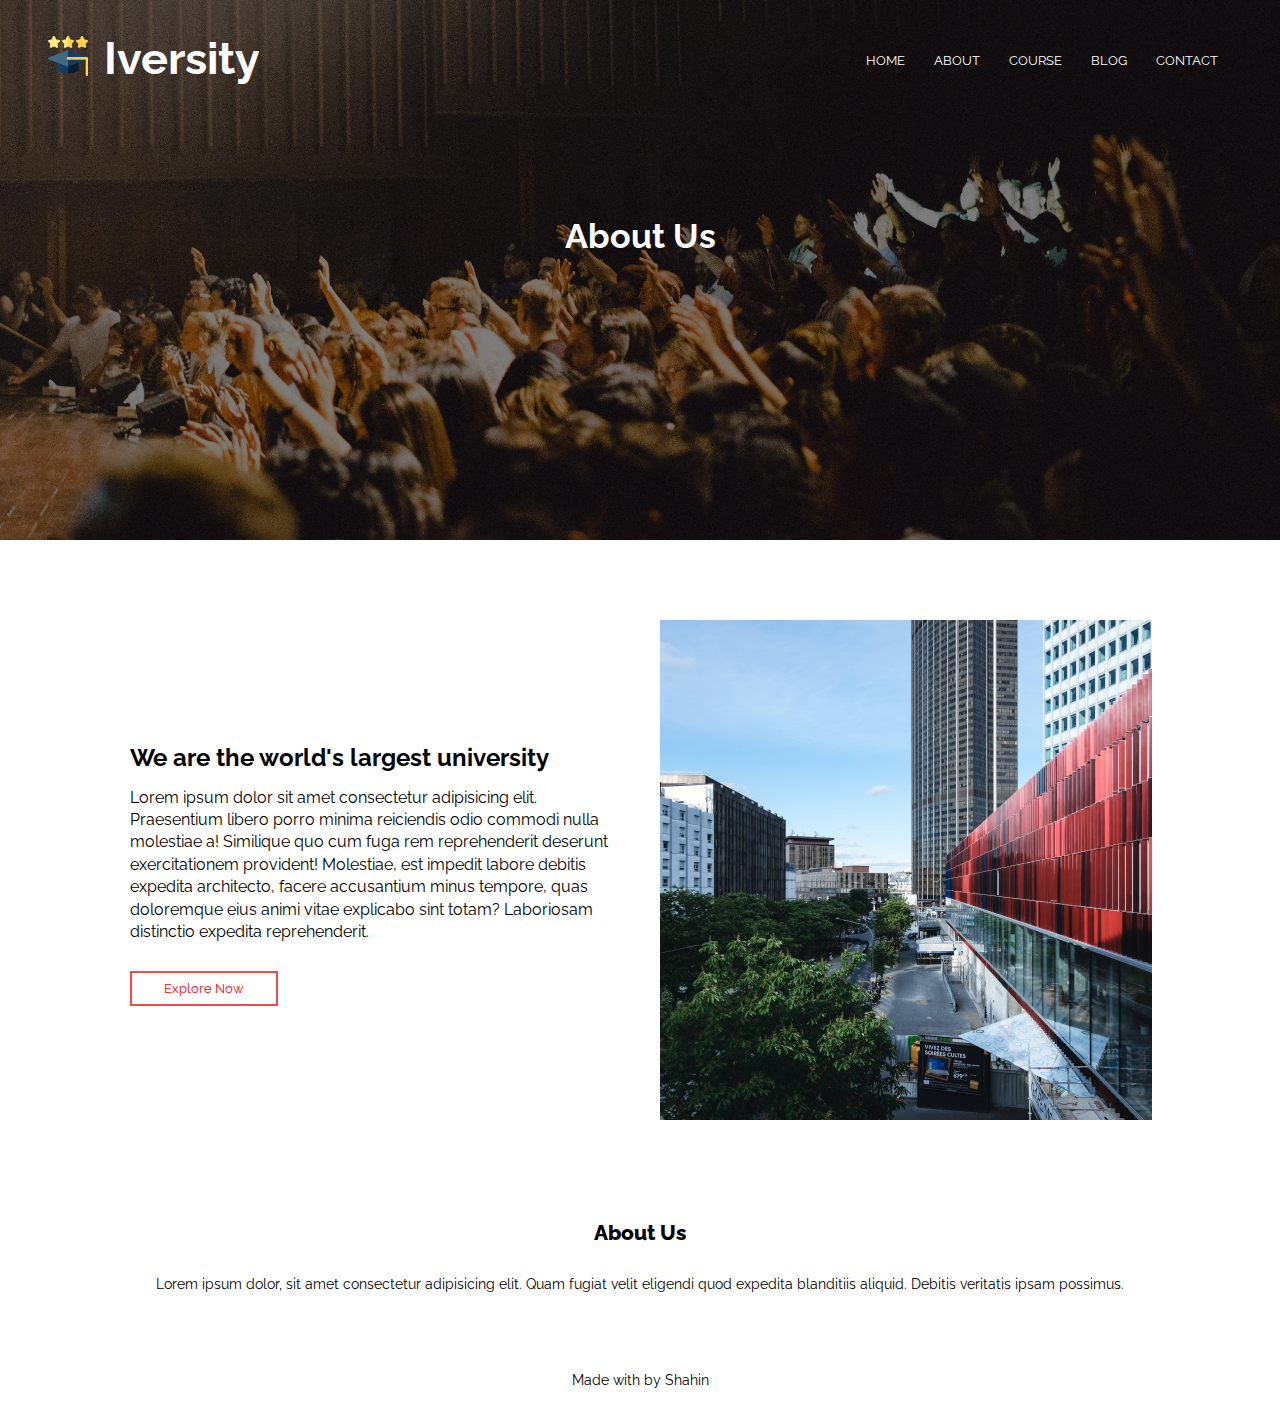
==== about.html @ 724df068 "First Commit" ====
<!DOCTYPE html>
<html lang="en">

<head>
    <meta charset="UTF-8">
    <meta http-equiv="X-UA-Compatible" content="IE=edge">
    <meta name="viewport" content="width=device-width, initial-scale=1.0">
    <!-- CSS Link -->
    <link rel="stylesheet" href="styles.css">
    <!-- Font Awesome -->
    <link rel="stylesheet" href="https://use.fontawesome.com/releases/v5.15.3/css/all.css"
        integrity="sha384-SZXxX4whJ79/gErwcOYf+zWLeJdY/qpuqC4cAa9rOGUstPomtqpuNWT9wdPEn2fk" crossorigin="anonymous">
    <!-- Favicon -->
    <link rel="apple-touch-icon" sizes="180x180" href="images\favicon_package_v0.16\apple-touch-icon.png">
    <link rel="icon" type="image/png" sizes="32x32" href="images\favicon_package_v0.16\favicon-32x32.png">
    <link rel="icon" type="image/png" sizes="16x16" href="/favicon-16x16.png">
    <link rel="manifest" href="images\favicon_package_v0.16\favicon-16x16.png">
    <meta name="msapplication-TileColor" content="#da532c">
    <meta name="theme-color" content="#ffffff">
    <!-- Title -->
    <title>Iversity | About</title>
</head>

<body>
    <section class="container-about">
        <!-- HEADER -->
        <header>
            <div class="main-icon-name">
                <div class="icon">
                    <a href="index.html"><img src="images\mortarboard.png" alt="alumni cap"></a>
                </div>
                <div class="name">
                    <a href="index.html">
                        <h1>Iversity</h1>
                    </a>
                </div>
            </div>
            <!-- NAVIGATION BAR -->
            <nav>
                <i class="fas fa-times"></i>
                <ul>
                    <li><a href="index.html">HOME</a></li>
                    <li><a href="about.html">ABOUT</a></li>
                    <li><a href="course.html">COURSE</a></li>
                    <li><a href="blog.html">BLOG</a></li>
                    <li><a href="contact.html">CONTACT</a></li>
                </ul>
            </nav>
            <i class="fas fa-bars fa-2x"></i>
        </header>
        <h2>About Us</h1>
    </section>
    <section class="top">
        <div class="about-first">
            <h2>We are the world's largest university</h2>
            <p>Lorem ipsum dolor sit amet consectetur adipisicing elit. Praesentium libero porro minima reiciendis
                odio
                commodi nulla molestiae a! Similique quo cum fuga rem reprehenderit deserunt exercitationem
                provident!
                Molestiae, est impedit labore debitis expedita architecto, facere accusantium minus tempore, quas
                doloremque eius animi vitae explicabo sint totam? Laboriosam distinctio expedita reprehenderit.</p>
            <a class="red-btn" href="">Explore Now</a>
        </div>
        <div class="about-image">
        </div>
    </section>
    <!-- ABOUT US -->
    <footer>
        <section id="about">
            <div class="about-container">
                <h3>About Us</h3>
                <p>Lorem ipsum dolor, sit amet consectetur adipisicing elit. Quam fugiat velit eligendi quod expedita
                    blanditiis
                    aliquid. Debitis veritatis ipsam possimus.</p>
                <div class="social-icons">
                    <i class="fab fa-facebook-f"></i>
                    <i class="fab fa-twitter"></i>
                    <i class="fab fa-instagram"></i>
                    <i class="fab fa-linkedin-in"></i>
                </div>
                <p>Made with <span><i class="far fa-heart"></i></span> by Shahin</p>
            </div>
        </section>
    </footer>
    <!-- JS script -->
    <script src="scripts.js"></script>
</body>

</html>
---- styles.css ----
@import url('https://fonts.googleapis.com/css2?family=Raleway:wght@100;200;300;400;500;600;700;800;900&display=swap');

:root {
    --primary-color: #e20000b3;
    --font-color-light: #fff;
    --background-color: #ffe9e9;
    --font-color-dim: #000;
    --background-overlay: #040d27b3;
    --review-shadow-color: #d1d1d1;
    --review-text-color: #838383;
}

* {
    margin: 0;
    padding: 0;
    box-sizing: border-box;
    text-decoration: none;
    font-family: 'Raleway',
        sans-serif;
    overflow-x: hidden !important;
    /* background: #000 !important;
    color: #0f0 !important;
    outline: solid #f00 1px !important; */
}

html {
    scroll-behavior: smooth;
}

body a {
    color: var(--font-color-light);
}

/* --------------------------------------------------- */
/* MAIN SECTION */
.container {
    position: relative;
    width: 100%;
    height: 100vh;
    color: var(--font-color-light);
}

video {
    object-fit: cover;
    /* object fit helps to cover the entire page with the video keep in mind */
    width: 100%;
    height: 100%;
    position: absolute;
    /* position fixed stretches to the bottom destryoing the layout of the page. However, absolute works just fine */
    top: 0;
    left: 0;
    z-index: -10;
}

.overlay {
    position: absolute;
    z-index: -5;
    top: 0;
    left: 0;
    width: 100%;
    height: 100%;
    background-color: var(--background-overlay);
}

/* ----------------------------------------------- */
/* HEADER */
header {
    display: flex;
    justify-content: space-between;
    align-items: center;
    width: 100%;
    padding: 2rem 3rem;
}

/* ICON */
.main-icon-name {
    display: flex;
    align-items: center;
    justify-content: center;
    width: max-content;
}

.main-icon-name .icon {
    margin-right: 1rem;
}

.icon a img {
    width: 40px;
}

/* NAVIGATION */

header nav ul {
    display: flex;
    flex-wrap: wrap;
}

header nav ul li {
    list-style-type: none;
    padding: 0 0.9rem;
}

header nav ul li a {
    font-size: 0.8rem;
}

/* Below we created div like content with the helo of after pseudo */
header nav ul li::after {
    content: '';
    width: 0;
    height: 2px;
    background-color: var(--primary-color);
    display: block;
    margin: auto;
    transition: 0.5s;
}

header nav ul li:hover::after {
    width: 100%;
    /* color: var(--primary-color); */
}

.scroll-arrow {
    /* position: absolute; */
    bottom: 0;
    text-align: center;
    margin: 0;
    position: absolute;
    left: 50%;
    transform: translate(-50%, -50%);
    /* You need to add transform translate 50% */
    cursor: pointer;
    transition: 0.5s;
}

/* --------------------------------------------------- */
/* SHOWCASE */
/* TEXT */
.showcase {
    position: relative;
    width: 100%;
    height: 80%;
    display: flex;
    flex-direction: column;
    justify-content: center;
    align-items: center;
    text-align: center;
}

.showcase .text h1 {
    font-size: 2.8rem;
    font-weight: 900;
}

.showcase .text p {
    padding: 2rem 1rem 4rem;
    font-size: 1rem;
    font-weight: 400;
}

/* BUTTON */
.btn-center {
    font-size: 1rem;
    font-size: 700;
    padding: 1rem 1.4rem;
    border: 2px solid var(--font-color-light);
    transition: 0.5s;
}

.btn-center:hover {
    background-color: var(--primary-color);
    border: 2px solid var(--primary-color);
}

/* MENU */
header .fa-times,
header .fa-bars {
    display: none;
}


/* ----------------------------------------------------------------------- */
/* SECOND SECTION COURSE*/
.course {
    color: var(--font-color-dim);
    text-align: center;
    width: 80%;
    margin: auto;
    padding: 60px 0;
}


.course-text h1 {
    font-size: 2rem;
    font-weight: 800;
    padding-bottom: 20px;
}

.course-text p {
    font-size: 1rem;
}

.course-boxes {
    display: flex;
    align-items: center;
    justify-content: space-between;
    width: 100%;
}

.course-boxes>* {
    background-color: var(--background-color);
    padding: 1.2em 1.6em;
    border-radius: 1rem;
    width: 100%;
    margin: 2em 1em;
}

.course-boxes>*:hover {
    box-shadow: 0 10px 30px rgba(0, 0, 0, 0.2);
    cursor: pointer;
}

.course-boxes>* h3 {
    padding-bottom: 20px;
    font-size: 1.2rem;
    font-weight: 800;
}

.course-boxes>* p {
    font-size: 0.9rem;
    line-height: 1.6rem;
}

/* ----------------------------------------------------------------- */

/* THIRD SECTION CAMPUS */
.campus {
    text-align: center;
    width: 100%;
    min-height: 100vh;
    display: flex;
    flex-direction: column;
    align-items: center;
    justify-content: center;
}

.image-box {
    display: flex;
    align-items: center;
    justify-content: center;
    flex-wrap: wrap;
    cursor: pointer;
}

.small-images {
    width: 250px;
    height: 450px;
    position: relative;
    margin: 40px 25px;
    border-radius: 1rem;
    transition: 0.5s;
    display: flex;
    flex-direction: column;
    justify-content: center;
    align-items: center;
    overflow-y: hidden;
}

.small-overlay {
    opacity: 0.9;
    position: absolute;
    left: 0;
    bottom: -700px;
    width: 100%;
    height: 100%;
    z-index: 5;
    transition: 0.5s;
    display: flex;
    flex-direction: column;
    justify-content: center;
    align-items: center;
}

.small-overlay h3 {
    color: var(--font-color-light);
    position: relative;
    z-index: 10;
    letter-spacing: 2px;
    font-size: 1rem;
    transition: 0.5s;
}

.small-images:hover .small-overlay {
    background-color: var(--primary-color);
    bottom: 0;
}


.small-images img {
    width: 100%;
    height: 100%;
    position: absolute;
    top: 0;
    left: 0;
}

.intro-prgrph {
    font-size: 1.4rem;
}

/* -------------------------------- */
/* FOURTH SECTION FACILITIES */
.facilities {
    text-align: center;
    width: 100%;
    min-height: 100vh;
    display: flex;
    flex-direction: column;
    align-items: center;
    justify-content: center;
    padding: 60px 20px;
}

.facility-flex {
    display: flex;
    justify-content: center;
    align-items: center;
    flex-wrap: wrap;
}

.facility-box {
    width: 350px;
    margin: 40px 20px;
    text-align: left;
}

.img-facility {
    width: 350px;
    height: 300px;
    position: relative;
    border-radius: 1rem;
}

.img-facility img {
    width: 100%;
    height: 100%;
    object-fit: cover;
    position: absolute;
    top: 0;
    left: 0;
}

.text-facilitiy {
    margin-top: 20px;
}

.text-facilitiy h4 {
    font-size: 1.2rem;
    padding-bottom: 10px;
    font-weight: 800;
}

.text-facilitiy p {
    font-size: 0.9rem;
    line-height: 1.4rem;
}

/* ----------------------------------- */
/* SECTION REVIEW */
.reviews {
    margin: auto;
    width: 80%;
    padding: 60px 0 100px;
}

.reviews .course-text {
    text-align: center;
    padding-bottom: 40px;
}

.review-col {
    display: flex;
    gap: 1em;
    width: 100%;
}

.review-col .col {
    background-color: var(--background-color);
    border-radius: 1em;
    padding: 25px;
    display: flex;
    cursor: pointer;
    width: 100%;
}

.review-col .col div {
    width: 100%;
}

.review-col .col img {
    height: 40px;
    width: 40px;
    border-radius: 50%;
    margin-right: 30px;
}

.review-col .col div h4 {
    padding: 20px 0;
}

.review-col .col div i {
    color: var(--primary-color);
}

.review-col .col div p {
    font-size: 0.9rem;
}

/* SECTION CONTACT */
.contact {
    width: 100%;
    height: 100vh;
    display: flex;
    align-items: center;
    justify-content: center;
    text-align: center;
}

.image-contact {
    background-image: linear-gradient(rgba(0, 0, 0, 0.5),
            rgba(0, 0, 0, 0.5)),
        url('images/pexels-startup-stock-photos-7096.jpg');
    background-position: center;
    background-repeat: no-repeat;
    background-size: cover;
    width: 80%;
    height: 600px;
    display: flex;
    flex-direction: column;
    align-items: center;
    justify-content: center;
    color: var(--font-color-light);
    padding: 3% 15% 0;
}

.image-contact h1 {
    font-size: 2.2rem;
    margin-bottom: 20px;
}

/* ABOUT SECTION */
.about-container {
    width: 100%;
    min-height: 30vh;
    text-align: center;
    display: flex;
    flex-direction: column;
    align-items: center;
    justify-content: center;
    padding: 100px 40px 0;
}

.about-container h3,
.about-container p,
.social-icons {
    padding-bottom: 30px;
}

.about-container h3 {
    font-size: 1.3rem;
    font-weight: 800;
}

.about-container p {
    font-size: 0.9rem;
}

.social-icons i {
    padding: 10px 15px;
    cursor: pointer;
    color: var(--primary-color);
}

.about-container p span {
    cursor: pointer;
}

.social-icons .fa-facebook-f:hover {
    color: navy;
}

.social-icons .fa-twitter:hover {
    color: rgb(0, 191, 255);
}

.fa-linkedin-in:hover {
    color: rgb(56, 149, 255);
}

.social-icons .fa-instagram:hover {
    color: orange;
}

.about-container p span:hover {
    color: var(--primary-color);
}

/* MEDIA QUERY */

@media (max-width: 700px) {

    /* HOME PAGE */
    .main-icon-name .name h1 {
        font-size: 1.4rem;
    }

    /* NAVIGATION */
    header nav {
        position: absolute;
        background: var(--primary-color);
        height: 100vh;
        width: 300px;
        top: 0;
        right: -300px;
        z-index: 10;
        text-align: left;
        padding: 3rem 0 0 5rem;
        transition: 1s;
    }

    header nav ul {
        display: block;
    }

    header nav ul li {
        padding: 0.8rem 0;
    }

    header nav ul li a {
        font-size: 1rem;
        font-weight: 600;
        letter-spacing: 1.8px;
    }

    header nav .fas {
        margin-bottom: 1rem;
    }

    .container-about h2 {
        font-size: 1.3rem;
    }

    /* MENU */
    header .fa-times,
    header .fa-bars {
        display: block;
        color: var(--border-color);
        font-size: 1.2rem;
        cursor: pointer;
    }

    /* SHOWCASE */
    .showcase .text h1 {
        font-size: 2rem;
        font-weight: 700;
    }

    /* -------------------------------------------------------------------------------------- */
    /* SECTION 2 */
    .course {
        width: 90%;
    }

    .course-text h1 {
        font-size: 1.6rem;
        font-weight: 800;
    }

    .course-boxes {
        flex-wrap: wrap;
    }

    .course-boxes>* {
        box-shadow: 0 10px 30px rgba(0, 0, 0, 0.1);
        cursor: pointer;

    }

    .course-boxes>* h3 {
        padding-bottom: 20px;
        font-size: 1.2rem;
        font-weight: 800;
    }

    .course-boxes>*p {
        font-size: 1rem;
        line-height: 1.6rem;
    }

    /* REVIEW SECTION */
    .reviews {
        width: 90%;
    }

    .review-col {
        flex-wrap: wrap;
    }

    /* -------------------------------------------------------------------- */
    /* SECTION 4 */
    .facility-box {
        text-align: center;
    }

    /* CONTACT SECTION */
    .image-contact h1 {
        font-size: 1.6rem;
    }
}


/* -----------------------------ABOUT PAGE (SECOND PAGE)------------------------------ */
/* ABOUT PAGE */

.container-about {
    /* background: gray; */
    width: 100%;
    height: 60vh;
    background: linear-gradient(rgba(0, 0, 0, 0.5),
            rgba(0, 0, 0, 0.5)),
        url("images/edwin-andrade-4V1dC_eoCwg-unsplash.jpg");
    background-position: bottom;
    background-repeat: no-repeat;
    background-size: cover;
    text-align: center;
    color: var(--font-color-light);
    font-size: 1.4rem;
}

.container-about h2 {
    margin-top: 100px;
}

/* Second Section */

.top {
    margin: auto;
    width: 80%;
    padding-top: 80px;
    display: flex;
    align-items: center;
    justify-content: space-between;
}

.about-first {
    padding: 30px 2px;
}

.about-first h1 {
    padding-top: 0;
}

.about-first p {
    padding: 15px 0 35px;
    line-height: 1.4rem;
}

.about-first a {
    color: red;
}

.about-first {
    width: 48%;
}

.about-image {
    width: 48%;
    height: 500px;
    background: url("images/clement-dellandrea-HHlQjEL4RFc-unsplash.jpg");
    background-position: center;
    background-repeat: no-repeat;
    background-size: cover;
}

@media (max-width: 700px) {
    .top {
        flex-direction: column;
        justify-content: center;
        text-align: center;
    }

    .about-first {
        margin-bottom: 40px;
        width: 100%;
    }

    .about-image {
        width: 100%;
    }
}

/* ------------------------------------------------ */
/* CONTACT PAGE */
.map-child {
    width: 80%;
    padding: 80px 0;
    margin: auto;
    margin-bottom: 100px;
}

.map-child iframe {
    width: 100%;
    height: 500px;
    border: none;
}

/* ADDRESS TEXT */
.address {
    width: 80%;
    margin: auto;
    display: flex;
    justify-content: space-between;
    /* margin-bottom: 100px; */
}

.address-text div {
    display: flex;
}

.address-text div i {
    margin-right: 15px;
    font-size: 28px;
    color: var(--primary-color);
}

.address-text div h5 {
    font-size: 20px;
    margin-bottom: 5px;
    color: #555;
    font-weight: 400;
}

.address-input input,
.address-input textarea {
    width: 100%;
    padding: 15px;
    outline: none;
    margin-bottom: 17px;
    border: 1px solid #ccc;
}

.red-btn {
    font-size: 0.8rem;
    font-size: 700;
    padding: 0.5rem 2rem;
    border: 2px solid var(--primary-color);
    transition: 0.5s;
    background-color: var(--font-color-light);
    cursor: pointer;
    color: var(--primary-color);
}

.red-btn:hover {
    background-color: var(--primary-color);
    border: 2px solid var(--primary-color);
    color: var(--font-color-light);
}

@media (max-width: 700px) {
    .address {
        display: flex;
        flex-direction: column;
        justify-content: center;
        align-items: center;
    }

    .address-text {
        margin-bottom: 40px;
    }

    .address-input form {
        text-align: center;
    }
}


/* ----------------------------------------- */
/* BLOG PAGE */
.blog-content {
    width: 80%;
    margin: auto;
    padding: 80px 0;
    display: flex;
    justify-content: space-between;
}

/* Left Side */
.blog-left {
    width: 60%;
}

.blog-left img {
    max-width: 100%;
}

.blog-left h2 {
    padding: 30px 0;
}

.blog-left p {
    color: #999;
    padding: 0;
    font-size: 0.9rem;
    line-height: 1.5rem;
    text-align: justify;
}

/* Right Side */
.blog-right {
    max-width: 35%;
    min-width: 35%;
    margin-left: 20px;
}

.blog-right h3 {
    padding: 10px 0;
    background-color: var(--primary-color);
    border: none;
    color: #fff;
    margin-bottom: 20px;
    text-align: center;
}

.blog-right div {
    display: flex;
    align-items: center;
    justify-content: space-between;
    padding: 8px;
}

.comment {
    width: 100%;
    border: 1px solid #dddd;
    margin-top: 40px;
    padding: 10px;
}

.comment form input,
.comment form textarea {
    width: 100%;
    padding: 10px;
    margin-bottom: 10px;
    background: #eee;
    border: none;
    outline: none;
}

.comment form input:valid {
    border: 1px solid lime;
}

.comment form textarea {
    resize: none;
}

.comment form textarea:valid {
    border: 1px solid lime;
}


.comment form button {
    margin-top: 10px;
}

@media (max-width: 700px) {
    .blog-content {
        display: flex;
        flex-direction: column;
        justify-content: center;
        align-items: center;
        width: 100%;
    }

    .blog-left {
        width: 80%;
    }

    .blog-right {
        margin-top: 40px;
        margin-left: 0;
        max-width: 80%;
        min-width: 80%;
    }
}
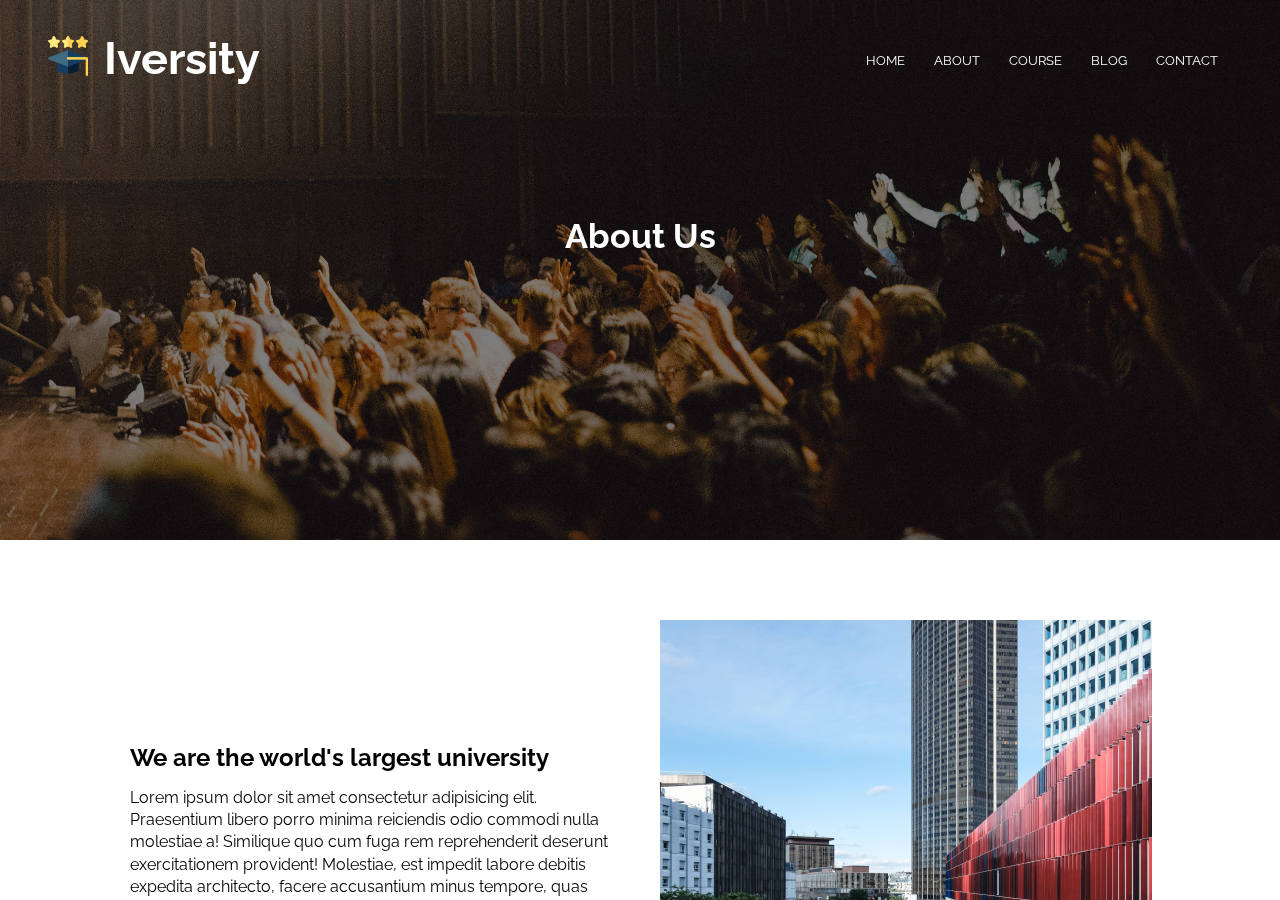
==== commit dab02222: "Wrapped and position fixed" ====
--- a/about.html
+++ b/about.html
@@ -22,68 +22,71 @@
 </head>
 
 <body>
-    <section class="container-about">
-        <!-- HEADER -->
-        <header>
-            <div class="main-icon-name">
-                <div class="icon">
-                    <a href="index.html"><img src="images\mortarboard.png" alt="alumni cap"></a>
+    <section class="wrapper">
+        <section class="container-about">
+            <!-- HEADER -->
+            <header>
+                <div class="main-icon-name">
+                    <div class="icon">
+                        <a href="index.html"><img src="images\mortarboard.png" alt="alumni cap"></a>
+                    </div>
+                    <div class="name">
+                        <a href="index.html">
+                            <h1>Iversity</h1>
+                        </a>
+                    </div>
                 </div>
-                <div class="name">
-                    <a href="index.html">
-                        <h1>Iversity</h1>
-                    </a>
-                </div>
+                <!-- NAVIGATION BAR -->
+                <nav>
+                    <i class="fas fa-times"></i>
+                    <ul>
+                        <li><a href="index.html">HOME</a></li>
+                        <li><a href="about.html">ABOUT</a></li>
+                        <li><a href="course.html">COURSE</a></li>
+                        <li><a href="blog.html">BLOG</a></li>
+                        <li><a href="contact.html">CONTACT</a></li>
+                    </ul>
+                </nav>
+                <i class="fas fa-bars fa-2x"></i>
+            </header>
+            <h2>About Us</h1>
+        </section>
+        <section class="top">
+            <div class="about-first">
+                <h2>We are the world's largest university</h2>
+                <p>Lorem ipsum dolor sit amet consectetur adipisicing elit. Praesentium libero porro minima reiciendis
+                    odio
+                    commodi nulla molestiae a! Similique quo cum fuga rem reprehenderit deserunt exercitationem
+                    provident!
+                    Molestiae, est impedit labore debitis expedita architecto, facere accusantium minus tempore, quas
+                    doloremque eius animi vitae explicabo sint totam? Laboriosam distinctio expedita reprehenderit.</p>
+                <a class="red-btn" href="">Explore Now</a>
             </div>
-            <!-- NAVIGATION BAR -->
-            <nav>
-                <i class="fas fa-times"></i>
-                <ul>
-                    <li><a href="index.html">HOME</a></li>
-                    <li><a href="about.html">ABOUT</a></li>
-                    <li><a href="course.html">COURSE</a></li>
-                    <li><a href="blog.html">BLOG</a></li>
-                    <li><a href="contact.html">CONTACT</a></li>
-                </ul>
-            </nav>
-            <i class="fas fa-bars fa-2x"></i>
-        </header>
-        <h2>About Us</h1>
-    </section>
-    <section class="top">
-        <div class="about-first">
-            <h2>We are the world's largest university</h2>
-            <p>Lorem ipsum dolor sit amet consectetur adipisicing elit. Praesentium libero porro minima reiciendis
-                odio
-                commodi nulla molestiae a! Similique quo cum fuga rem reprehenderit deserunt exercitationem
-                provident!
-                Molestiae, est impedit labore debitis expedita architecto, facere accusantium minus tempore, quas
-                doloremque eius animi vitae explicabo sint totam? Laboriosam distinctio expedita reprehenderit.</p>
-            <a class="red-btn" href="">Explore Now</a>
-        </div>
-        <div class="about-image">
-        </div>
-    </section>
-    <!-- ABOUT US -->
-    <footer>
-        <section id="about">
-            <div class="about-container">
-                <h3>About Us</h3>
-                <p>Lorem ipsum dolor, sit amet consectetur adipisicing elit. Quam fugiat velit eligendi quod expedita
-                    blanditiis
-                    aliquid. Debitis veritatis ipsam possimus.</p>
-                <div class="social-icons">
-                    <i class="fab fa-facebook-f"></i>
-                    <i class="fab fa-twitter"></i>
-                    <i class="fab fa-instagram"></i>
-                    <i class="fab fa-linkedin-in"></i>
-                </div>
-                <p>Made with <span><i class="far fa-heart"></i></span> by Shahin</p>
+            <div class="about-image">
             </div>
         </section>
-    </footer>
-    <!-- JS script -->
-    <script src="scripts.js"></script>
+        <!-- ABOUT US -->
+        <footer>
+            <section id="about">
+                <div class="about-container">
+                    <h3>About Us</h3>
+                    <p>Lorem ipsum dolor, sit amet consectetur adipisicing elit. Quam fugiat velit eligendi quod
+                        expedita
+                        blanditiis
+                        aliquid. Debitis veritatis ipsam possimus.</p>
+                    <div class="social-icons">
+                        <i class="fab fa-facebook-f"></i>
+                        <i class="fab fa-twitter"></i>
+                        <i class="fab fa-instagram"></i>
+                        <i class="fab fa-linkedin-in"></i>
+                    </div>
+                    <p>Made with <span><i class="far fa-heart"></i></span> by Shahin</p>
+                </div>
+            </section>
+        </footer>
+        <!-- JS script -->
+        <script src="scripts.js"></script>
+    </section>
 </body>
 
 </html>--- a/styles.css
+++ b/styles.css
@@ -29,6 +29,13 @@
 
 body a {
     color: var(--font-color-light);
+    overflow-x: hidden !important;
+}
+
+.wrapper {
+    position: fixed;
+    width: 100%;
+    height: 100%;
 }
 
 /* --------------------------------------------------- */
@@ -147,6 +154,10 @@
     text-align: center;
 }
 
+.showcase .text {
+    padding: 10px;
+}
+
 .showcase .text h1 {
     font-size: 2.8rem;
     font-weight: 900;
@@ -236,12 +247,9 @@
 /* THIRD SECTION CAMPUS */
 .campus {
     text-align: center;
-    width: 100%;
+    width: 80%;
     min-height: 100vh;
-    display: flex;
-    flex-direction: column;
-    align-items: center;
-    justify-content: center;
+    margin: auto;
 }
 
 .image-box {
@@ -312,20 +320,16 @@
 /* FOURTH SECTION FACILITIES */
 .facilities {
     text-align: center;
-    width: 100%;
+    width: 80%;
     min-height: 100vh;
-    display: flex;
-    flex-direction: column;
-    align-items: center;
+    margin: auto;
+}
+
+.facility-flex {
+    display: flex;
     justify-content: center;
-    padding: 60px 20px;
-}
-
-.facility-flex {
-    display: flex;
-    justify-content: center;
-    align-items: center;
-    flex-wrap: wrap;
+    align-items: center;
+    /* flex-wrap: wrap; */
 }
 
 .facility-box {
@@ -335,7 +339,7 @@
 }
 
 .img-facility {
-    width: 350px;
+    width: 100%;
     height: 300px;
     position: relative;
     border-radius: 1rem;
@@ -460,6 +464,10 @@
     padding: 100px 40px 0;
 }
 
+.about-container a {
+    color: #000;
+}
+
 .about-container h3,
 .about-container p,
 .social-icons {
@@ -508,6 +516,11 @@
 /* MEDIA QUERY */
 
 @media (max-width: 700px) {
+
+    /* SCROLL */
+    .scroll-arrow {
+        display: none;
+    }
 
     /* HOME PAGE */
     .main-icon-name .name h1 {
@@ -542,6 +555,10 @@
         letter-spacing: 1.8px;
     }
 
+    header nav ul li:hover::after {
+        width: 0;
+    }
+
     header nav .fas {
         margin-bottom: 1rem;
     }
@@ -597,6 +614,11 @@
         line-height: 1.6rem;
     }
 
+    /* CAMPUS SECTION */
+    .campus {
+        width: 90%;
+    }
+
     /* REVIEW SECTION */
     .reviews {
         width: 90%;
@@ -607,9 +629,17 @@
     }
 
     /* -------------------------------------------------------------------- */
-    /* SECTION 4 */
+    /* SECTION 4 FACILITIES */
     .facility-box {
         text-align: center;
+    }
+
+    .facility-flex {
+        flex-wrap: wrap;
+    }
+
+    .facilities {
+        width: 90%;
     }
 
     /* CONTACT SECTION */
@@ -725,6 +755,7 @@
 
 .address-text div {
     display: flex;
+    margin-bottom: 20px;
 }
 
 .address-text div i {
@@ -855,18 +886,17 @@
     outline: none;
 }
 
-.comment form input:valid {
+form input:valid {
     border: 1px solid lime;
 }
 
-.comment form textarea {
+form textarea {
     resize: none;
 }
 
-.comment form textarea:valid {
+form textarea:valid {
     border: 1px solid lime;
 }
-
 
 .comment form button {
     margin-top: 10px;
